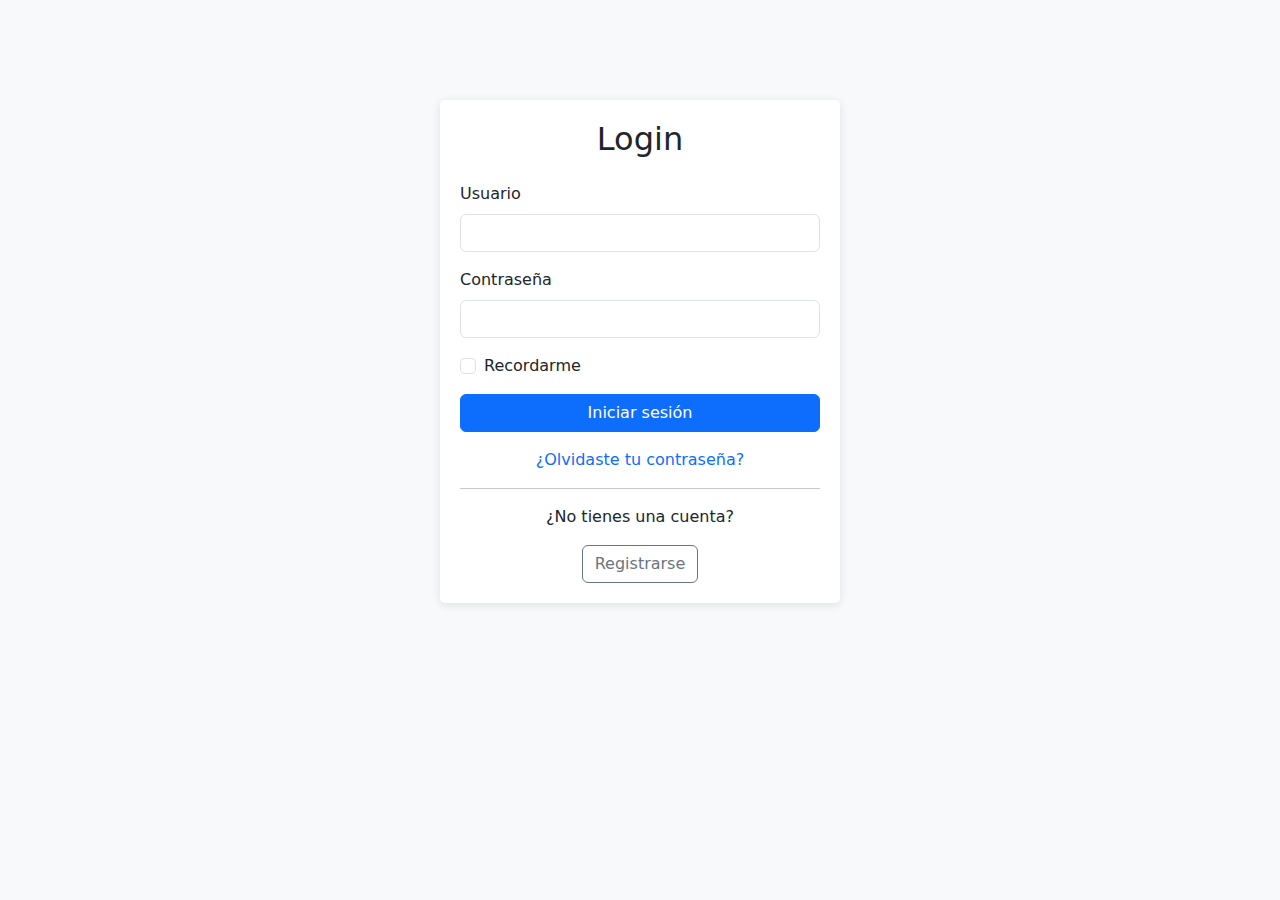
==== templates/login.html @ 72d2a58f "clase 01/10/2024" ====
<!DOCTYPE html>
<html lang="es">
<head>
    <meta charset="UTF-8">
    <meta name="viewport" content="width=device-width, initial-scale=1.0">
    <title>Login - Mi Sitio Flask</title>
    <!-- Bootstrap CSS -->
    <link href="https://cdn.jsdelivr.net/npm/bootstrap@5.3.0-alpha1/dist/css/bootstrap.min.css" rel="stylesheet">
    <!-- Font Awesome -->
    <link rel="stylesheet" href="https://cdnjs.cloudflare.com/ajax/libs/font-awesome/6.1.1/css/all.min.css">
    <style>
        body {
            background-color: #f8f9fa;
        }
        .login-form {
            max-width: 400px;
            margin: 100px auto;
            padding: 20px;
            background-color: #ffffff;
            border-radius: 5px;
            box-shadow: 0 2px 10px rgba(0, 0, 0, 0.1);
        }
    </style>
</head>
<body>
    <div class="container">
        <div class="login-form">
            <h2 class="text-center mb-4">Login</h2>
            <form action="#" method="post">
                <div class="mb-3">
                    <label for="username" class="form-label">Usuario</label>
                    <input type="text" class="form-control" id="username" name="username" required>
                </div>
                <div class="mb-3">
                    <label for="password" class="form-label">Contraseña</label>
                    <input type="password" class="form-control" id="password" name="password" required>
                </div>
                <div class="mb-3 form-check">
                    <input type="checkbox" class="form-check-input" id="rememberMe">
                    <label class="form-check-label" for="rememberMe">Recordarme</label>
                </div>
                <button type="submit" class="btn btn-primary w-100">Iniciar sesión</button>
            </form>
            <div class="text-center mt-3">
                <a href="#" class="text-decoration-none">¿Olvidaste tu contraseña?</a>
            </div>
            <hr>
            <div class="text-center">
                <p>¿No tienes una cuenta?</p>
                <a href="#" class="btn btn-outline-secondary">Registrarse</a>
            </div>
        </div>
    </div>

    <!-- Bootstrap Bundle con Popper -->
    <script src="https://cdn.jsdelivr.net/npm/bootstrap@5.3.0-alpha1/dist/js/bootstrap.bundle.min.js"></script>
</body>
</html>
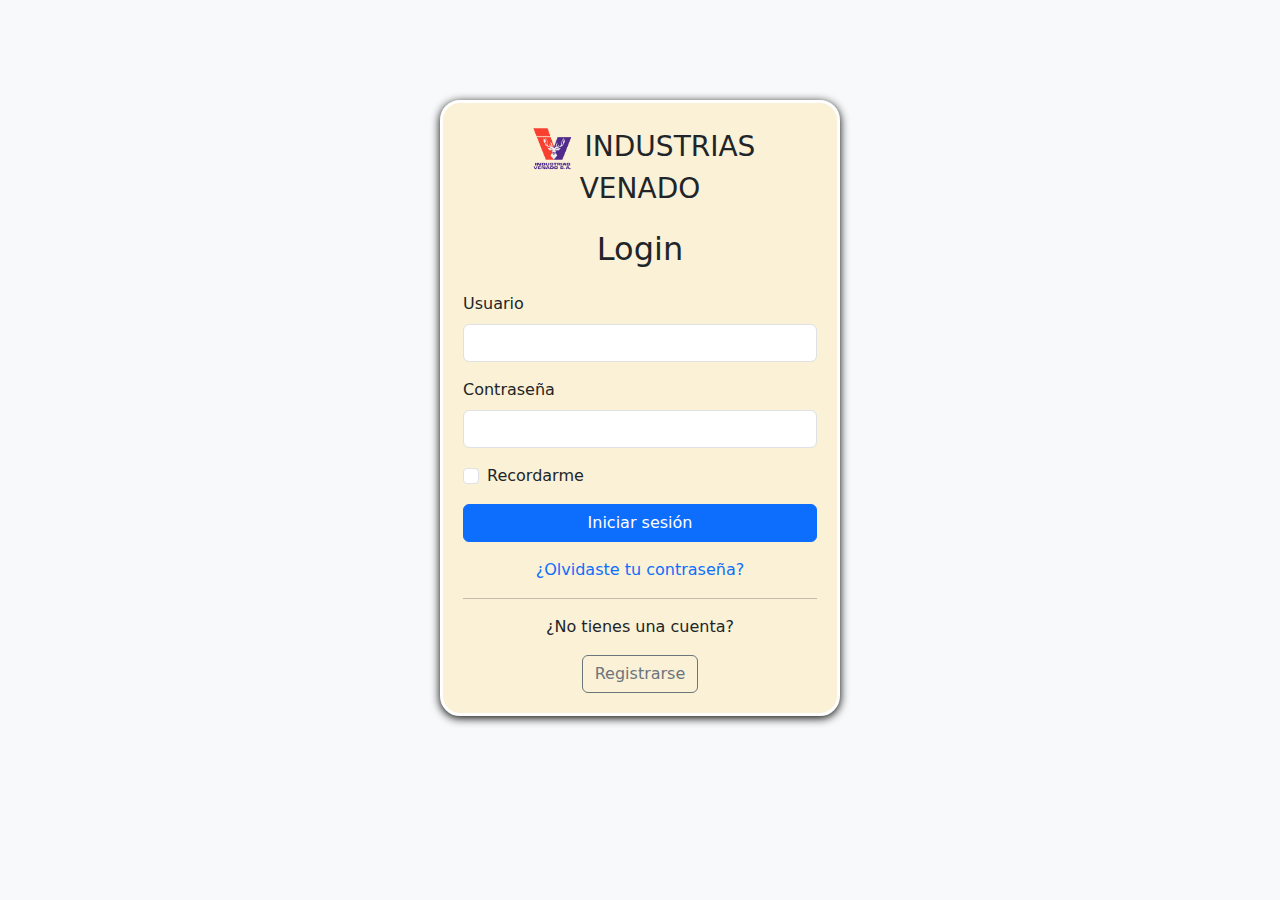
==== commit b2d68029: "antes de modificar todo pal MVC" ====
--- a/templates/login.html
+++ b/templates/login.html
@@ -3,11 +3,14 @@
 <head>
     <meta charset="UTF-8">
     <meta name="viewport" content="width=device-width, initial-scale=1.0">
-    <title>Login - Mi Sitio Flask</title>
+    <title>Login</title>
     <!-- Bootstrap CSS -->
     <link href="https://cdn.jsdelivr.net/npm/bootstrap@5.3.0-alpha1/dist/css/bootstrap.min.css" rel="stylesheet">
     <!-- Font Awesome -->
     <link rel="stylesheet" href="https://cdnjs.cloudflare.com/ajax/libs/font-awesome/6.1.1/css/all.min.css">
+
+    <link rel="stylesheet" href="../static/css/home.css">
+
     <style>
         body {
             background-color: #f8f9fa;
@@ -16,17 +19,22 @@
             max-width: 400px;
             margin: 100px auto;
             padding: 20px;
-            background-color: #ffffff;
-            border-radius: 5px;
-            box-shadow: 0 2px 10px rgba(0, 0, 0, 0.1);
+            background-color: #faf1d6;
+            border:  white solid;
+            border-radius: 20px;
+            box-shadow: 0 2px 10px rgba(0, 0, 0, 1);
         }
     </style>
 </head>
 <body>
     <div class="container">
         <div class="login-form">
+            <h3  class="text-center mb-4 " ><img src="../static/images/logoVENADO.png" class="logoVenado" alt="">INDUSTRIAS VENADO</h3>
             <h2 class="text-center mb-4">Login</h2>
-            <form action="#" method="post">
+
+            <!-- <form action="#" method="post"> -->
+            <form action="/" >
+            <!-- <form> -->
                 <div class="mb-3">
                     <label for="username" class="form-label">Usuario</label>
                     <input type="text" class="form-control" id="username" name="username" required>
@@ -39,8 +47,11 @@
                     <input type="checkbox" class="form-check-input" id="rememberMe">
                     <label class="form-check-label" for="rememberMe">Recordarme</label>
                 </div>
-                <button type="submit" class="btn btn-primary w-100">Iniciar sesión</button>
+                <!-- <button type="submit" class="btn btn-primary w-100" href="" >Iniciar sesión</button> -->
+                <button  class="btn btn-primary w-100" href="/" >Iniciar sesión</button>
             </form>
+
+
             <div class="text-center mt-3">
                 <a href="#" class="text-decoration-none">¿Olvidaste tu contraseña?</a>
             </div>
--- a/static/css/home.css
+++ b/static/css/home.css
@@ -0,0 +1,12 @@
+.logoVenado{
+    width: 60px;
+}
+
+.imagenfondo{
+    width: 100%;
+    position: relative;
+}
+
+.textPrincipal{
+    position: absolute;
+}